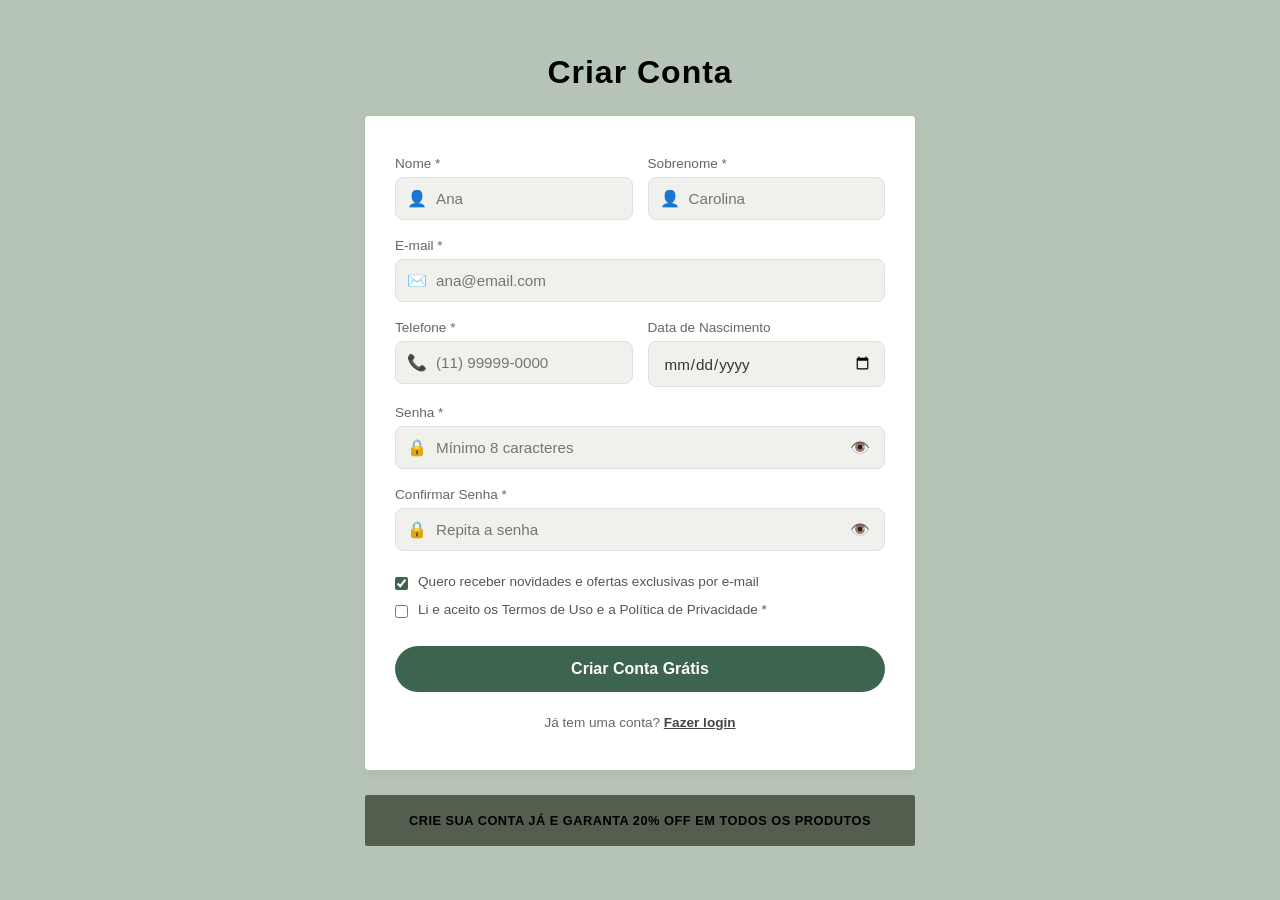
==== cadastro.html @ e5eece76 "Add files via upload" ====
<!DOCTYPE html>
<html lang="pt-BR">
<head>
    <meta charset="UTF-8">
    <meta name="viewport" content="width=device-width, initial-scale=1.0">
    <title>Criar Conta</title>
    <link rel="stylesheet" href="esil.css">
</head>
<body>

    <main class="container">
        <h1 class="titulo-pagina">Criar Conta</h1>

        <div class="cartao-formulario">
            <form action="#" method="POST">
                
                <div class="linha-dupla">
                    <div class="grupo-campo">
                        <label for="nome">Nome *</label>
                        <div class="input-icone">
                            <span class="icone">👤</span>
                            <input type="text" id="nome" placeholder="Ana" required>
                        </div>
                    </div>
                    <div class="grupo-campo">
                        <label for="sobrenome">Sobrenome *</label>
                        <div class="input-icone">
                            <span class="icone">👤</span>
                            <input type="text" id="sobrenome" placeholder="Carolina" required>
                        </div>
                    </div>
                </div>

                <div class="grupo-campo">
                    <label for="email">E-mail *</label>
                    <div class="input-icone">
                        <span class="icone">✉️</span>
                        <input type="email" id="email" placeholder="ana@email.com" required>
                    </div>
                </div>

                <div class="linha-dupla">
                    <div class="grupo-campo">
                        <label for="telefone">Telefone *</label>
                        <div class="input-icone">
                            <span class="icone">📞</span>
                            <input type="tel" id="telefone" placeholder="(11) 99999-0000" required>
                        </div>
                    </div>
                    <div class="grupo-campo">
                        <label for="nascimento">Data de Nascimento</label>
                        <div class="input-icone">
                            <input type="date" id="nascimento">
                        </div>
                    </div>
                </div>

                <div class="grupo-campo">
                    <label for="senha">Senha *</label>
                    <div class="input-icone">
                        <span class="icone">🔒</span>
                        <input type="password" id="senha" placeholder="Mínimo 8 caracteres" required>
                        <span class="icone-olho">👁️</span>
                    </div>
                </div>

                <div class="grupo-campo">
                    <label for="confirmar-senha">Confirmar Senha *</label>
                    <div class="input-icone">
                        <span class="icone">🔒</span>
                        <input type="password" id="confirmar-senha" placeholder="Repita a senha" required>
                        <span class="icone-olho">👁️</span>
                    </div>
                </div>

                <div class="grupo-selecao">
                    <label class="opcao-checkbox">
                        <input type="checkbox" checked>
                        <span>Quero receber novidades e ofertas exclusivas por e-mail</span>
                    </label>
                    <label class="opcao-checkbox">
                        <input type="checkbox" required>
                        <span>Li e aceito os Termos de Uso e a Política de Privacidade *</span>
                    </label>
                </div>

                <button type="submit" class="botao-enviar">Criar Conta Grátis</button>

                <p class="texto-login">Já tem uma conta? <a href="#">Fazer login</a></p>

            </form>
        </div>

        <div class="banner-oferta">
            <p>CRIE SUA CONTA JÁ E GARANTA 20% OFF EM TODOS OS PRODUTOS</p>
        </div>
    </main>

</body>
</html>
---- esil.css ----
* {
    margin: 0;
    padding: 0;
    box-sizing: border-box;
    font-family: 'Segoe UI', Tahoma, Geneva, Verdana, sans-serif;
}

body {
    background-color: #b5c4b4;
    display: flex;
    justify-content: center;
    align-items: center;
    min-height: 100vh;
    padding: 40px 20px;
}

.container {
    width: 100%;
    max-width: 550px;
    display: flex;
    flex-direction: column;
    gap: 25px;
}

.titulo-pagina {
    text-align: center;
    color: #000000;
    font-size: 2rem;
    font-weight: 700;
    letter-spacing: 1px;
}

.cartao-formulario {
    background-color: #ffffff;
    padding: 40px 30px;
    border-radius: 4px;
    box-shadow: 0px 4px 10px rgba(0, 0, 0, 0.05);
}

form {
    display: flex;
    flex-direction: column;
    gap: 18px;
}

.linha-dupla {
    display: flex;
    gap: 15px;
}

.linha-dupla .grupo-campo {
    flex: 1;
}

.grupo-campo {
    display: flex;
    flex-direction: column;
    gap: 6px;
}

.grupo-campo label {
    font-size: 0.85rem;
    color: #666666;
}

.input-icone {
    position: relative;
    display: flex;
    align-items: center;
}

.input-icone input {
    width: 100%;
    padding: 12px 12px 12px 40px; 
    border: 1px solid #e0e0e0;
    border-radius: 8px;
    background-color: #f0f0ed;
    font-size: 0.95rem;
    color: #333333;
    outline: none;
    transition: border-color 0.2s;
}

.input-icone input[type="date"] {
    padding-left: 15px;
}

.input-icone input:focus {
    border-color: #3d644e;
}

.input-icone .icone {
    position: absolute;
    left: 12px;
    font-size: 1rem;
    color: #888888;
    pointer-events: none;
}

.input-icone .icone-olho {
    position: absolute;
    right: 15px;
    font-size: 1rem;
    color: #888888;
    cursor: pointer;
}

.grupo-selecao {
    display: flex;
    flex-direction: column;
    gap: 12px;
    margin-top: 5px;
}

.opcao-checkbox {
    display: flex;
    align-items: flex-start;
    gap: 10px;
    font-size: 0.85rem;
    color: #555555;
    cursor: pointer;
}

.opcao-checkbox input {
    margin-top: 3px;
    accent-color: #3d644e; 
}

.botao-enviar {
    background-color: #3d644e;
    color: #ffffff;
    border: none;
    padding: 14px;
    border-radius: 25px; 
    font-size: 1rem;
    font-weight: 600;
    cursor: pointer;
    transition: background-color 0.2s;
    margin-top: 10px;
}

.botao-enviar:hover {
    background-color: #2f4e3d;
}

.texto-login {
    text-align: center;
    font-size: 0.85rem;
    color: #666666;
    margin-top: 5px;
}

.texto-login a {
    color: #444444;
    text-decoration: underline;
    font-weight: 600;
}

.banner-oferta {
    background-color: #535e4f;
    color: #000000;
    text-align: center;
    padding: 18px;
    font-size: 0.8rem;
    font-weight: bold;
    letter-spacing: 0.5px;
    border-radius: 2px;
}
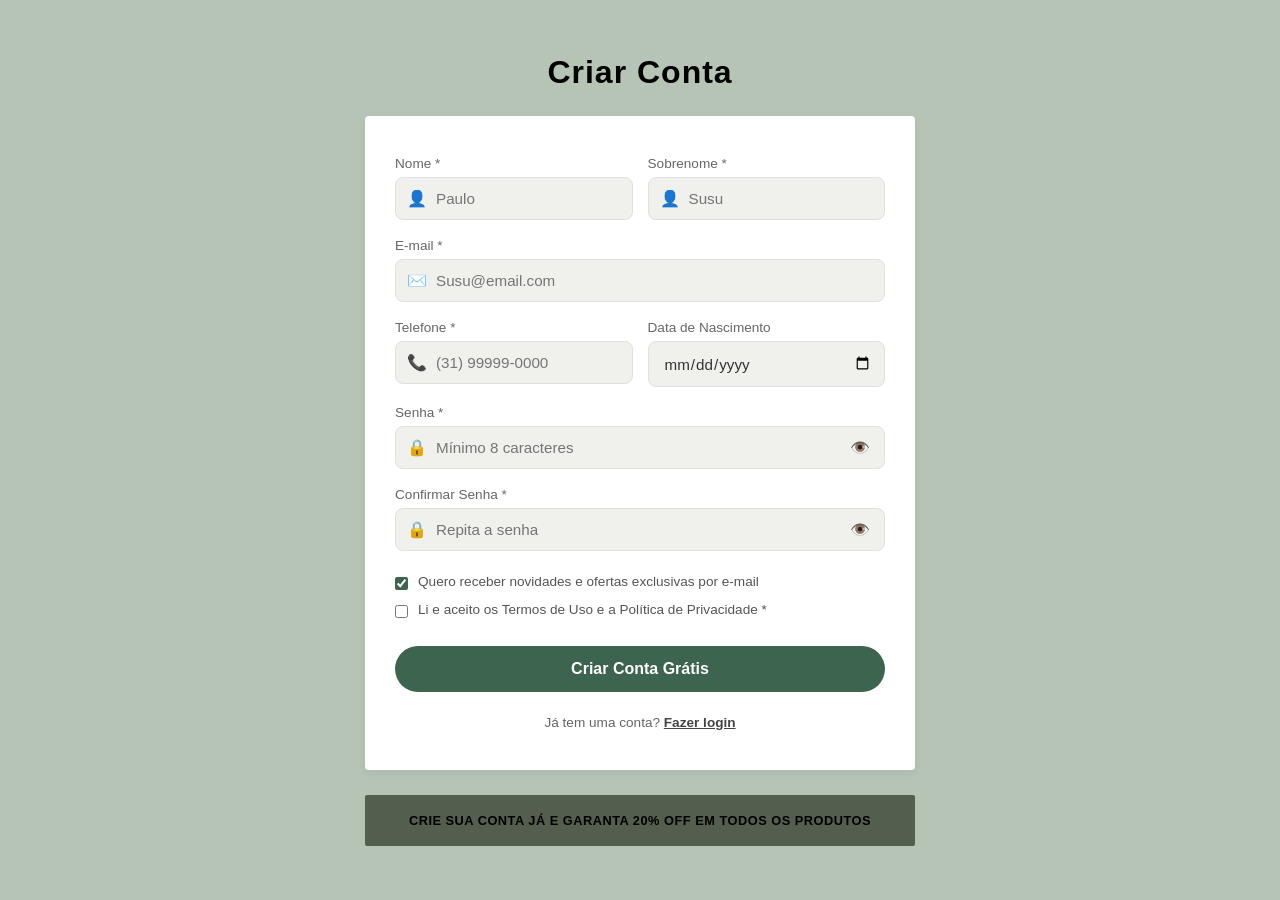
==== commit 03f2e1bb: "cadastro.html" ====
--- a/cadastro.html
+++ b/cadastro.html
@@ -19,14 +19,14 @@
                         <label for="nome">Nome *</label>
                         <div class="input-icone">
                             <span class="icone">👤</span>
-                            <input type="text" id="nome" placeholder="Ana" required>
+                            <input type="text" id="nome" placeholder="Paulo" required>
                         </div>
                     </div>
                     <div class="grupo-campo">
                         <label for="sobrenome">Sobrenome *</label>
                         <div class="input-icone">
                             <span class="icone">👤</span>
-                            <input type="text" id="sobrenome" placeholder="Carolina" required>
+                            <input type="text" id="sobrenome" placeholder="Susu" required>
                         </div>
                     </div>
                 </div>
@@ -35,7 +35,7 @@
                     <label for="email">E-mail *</label>
                     <div class="input-icone">
                         <span class="icone">✉️</span>
-                        <input type="email" id="email" placeholder="ana@email.com" required>
+                        <input type="email" id="email" placeholder="Susu@email.com" required>
                     </div>
                 </div>
 
@@ -44,7 +44,7 @@
                         <label for="telefone">Telefone *</label>
                         <div class="input-icone">
                             <span class="icone">📞</span>
-                            <input type="tel" id="telefone" placeholder="(11) 99999-0000" required>
+                            <input type="tel" id="telefone" placeholder="(31) 99999-0000" required>
                         </div>
                     </div>
                     <div class="grupo-campo">
@@ -97,4 +97,4 @@
     </main>
 
 </body>
-</html>+</html>
